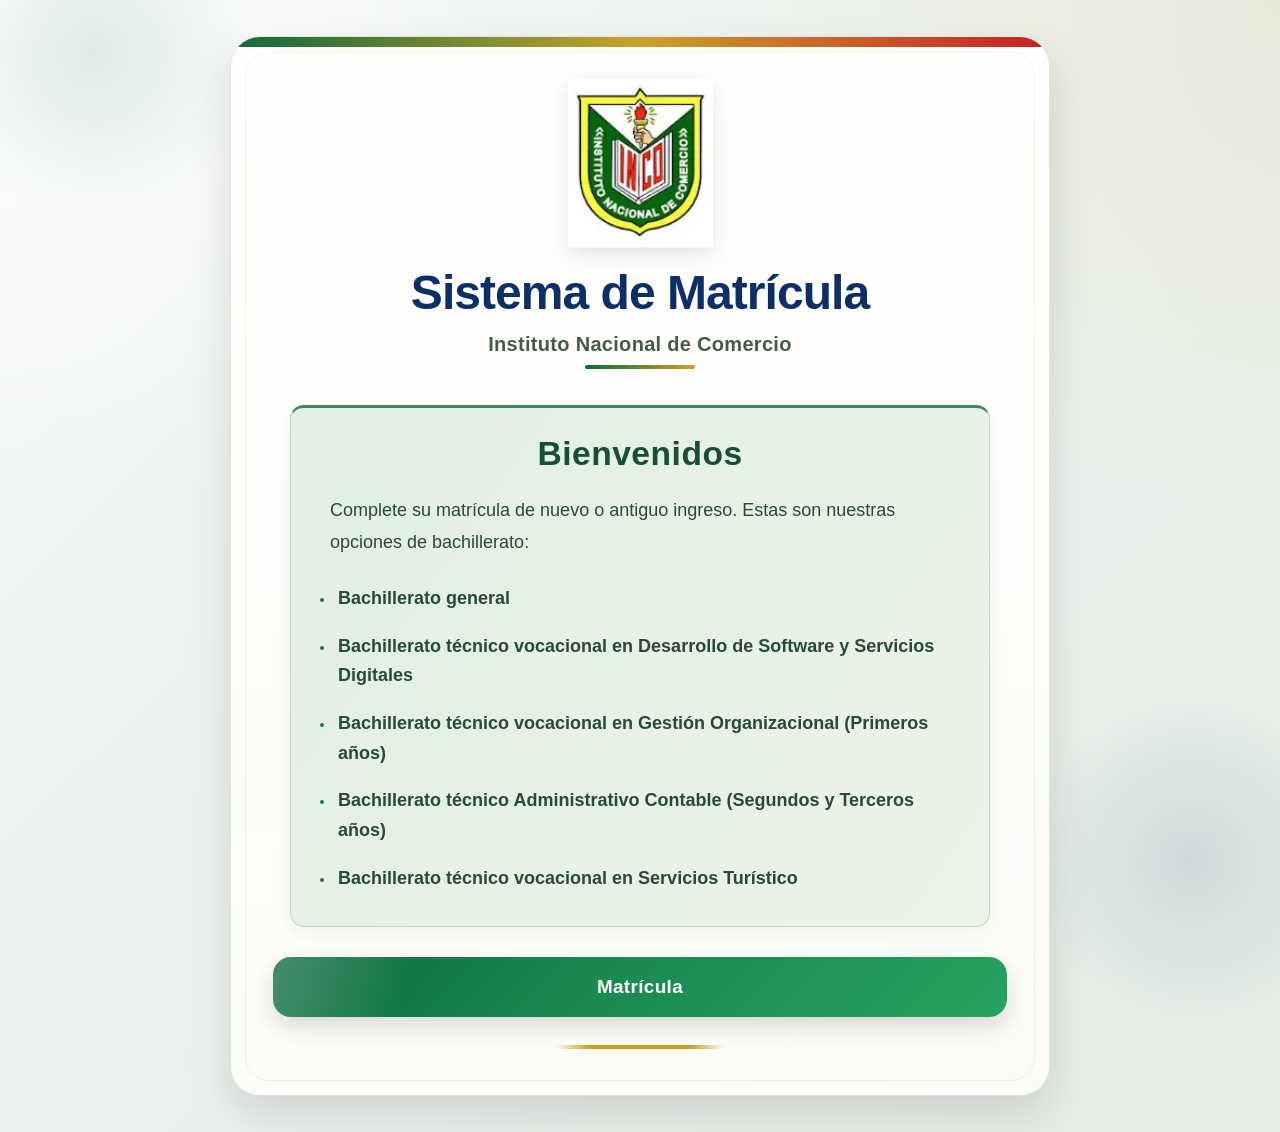
==== Nuevo_ingreso/index.html @ b7c64bee "Add files via upload" ====
<!doctype html>
<html lang="es">
<head>
  <meta charset="utf-8">
  <meta name="viewport" content="width=device-width, initial-scale=1">
  <title>Sistema de Matrícula · INCO</title>
  <link rel="stylesheet" href="./inicio.css?v=5">
</head>
<body class="bienvenida-renovada">
  <main class="pantalla-login">
    <section class="card-login">
      <img src="./img/Escudo-inc.png" alt="Escudo del Instituto Nacional de Comercio" class="logo-login">
      <h1 class="titulo-principal">Sistema de Matrícula</h1>
      <h2 class="subtitulo-principal">Instituto Nacional de Comercio</h2>
      <div class="bloque-bienvenida">
        <h3>Bienvenidos</h3>
        <p class="texto-institucional">Complete su matrícula de nuevo o antiguo ingreso. Estas son nuestras opciones de bachillerato:</p>
        <ul class="lista-carreras">
          <li>Bachillerato general</li>
          <li>Bachillerato técnico vocacional en Desarrollo de Software y Servicios Digitales</li>
          <li>Bachillerato técnico vocacional en Gestión Organizacional (Primeros años)</li>
          <li>Bachillerato técnico Administrativo Contable (Segundos y Terceros años)</li>
          <li>Bachillerato técnico vocacional en Servicios Turístico</li>
        </ul>
      </div>
      <div class="opciones-ingreso">
        <a class="btn-ingreso btn-ingresar" href="./nuevo_ingreso.html">Matrícula</a>
      </div>
    </section>
  </main>
</body>
</html>
---- Nuevo_ingreso/inicio.css ----
* {
  margin: 0;
  padding: 0;
  box-sizing: border-box;
  font-family: Arial, Helvetica, sans-serif;
}

:root {
  --azul: #0c2f67;
  --azul-suave: #204b8f;
  --verde: #0f6a3b;
  --verde-claro: #1f8d53;
  --rojo: #c81f25;
  --rojo-claro: #de2b30;
  --dorado: #caa12b;
  --crema: #fffdf7;
  --fondo-1: #eef3ef;
  --fondo-2: #e8efe7;
  --texto: #1f2e27;
  --blanco: #ffffff;
  --sombra: 0 20px 45px rgba(0, 0, 0, 0.12);
  --sombra-boton: 0 10px 22px rgba(0, 0, 0, 0.14);
}

body {
  min-height: 100vh;
  color: var(--texto);
  background:
    radial-gradient(circle at top left, rgba(255,255,255,0.95) 0%, rgba(255,255,255,0) 28%),
    radial-gradient(circle at top right, rgba(202,161,43,0.10) 0%, rgba(202,161,43,0) 30%),
    linear-gradient(135deg, #f7faf7 0%, #eef3ef 35%, #e5ece6 100%);
  position: relative;
  overflow-x: hidden;
}

/* Detalles decorativos del fondo */
body::before,
body::after {
  content: "";
  position: fixed;
  border-radius: 50%;
  z-index: 0;
  filter: blur(2px);
  pointer-events: none;
}

body::before {
  width: 340px;
  height: 340px;
  top: -120px;
  left: -80px;
  background: radial-gradient(circle, rgba(15,106,59,0.12) 0%, rgba(15,106,59,0) 70%);
}

body::after {
  width: 320px;
  height: 320px;
  bottom: -120px;
  right: -70px;
  background: radial-gradient(circle, rgba(12,47,103,0.10) 0%, rgba(12,47,103,0) 72%);
}

/* CONTENEDOR PRINCIPAL */
.pantalla-login {
  min-height: 100vh;
  display: flex;
  justify-content: center;
  align-items: center;
  padding: 36px 16px;
  position: relative;
  z-index: 1;
}

/* TARJETA PRINCIPAL */
.card-login {
  width: 100%;
  max-width: 820px;
  background:
    linear-gradient(180deg, rgba(255,255,255,0.97) 0%, rgba(252,252,248,0.96) 100%);
  border: 1px solid #dce6dc;
  border-radius: 30px;
  box-shadow: var(--sombra);
  padding: 42px 42px 46px;
  text-align: center;
  position: relative;
  overflow: hidden;
  backdrop-filter: blur(5px);
}

/* Franja superior decorativa */
.card-login::before {
  content: "";
  position: absolute;
  inset: 0 0 auto 0;
  height: 10px;
  background: linear-gradient(90deg, var(--verde) 0%, var(--dorado) 50%, var(--rojo) 100%);
}

/* Sombra interna suave */
.card-login::after {
  content: "";
  position: absolute;
  inset: 14px;
  border-radius: 24px;
  border: 1px solid rgba(202,161,43,0.14);
  pointer-events: none;
}

/* LOGO */
.logo-login {
  width: 145px;
  max-width: 100%;
  display: block;
  margin: 0 auto 16px;
  filter: drop-shadow(0 6px 10px rgba(0,0,0,0.10));
}

/* TITULOS */
.titulo-principal {
  font-size: 2.7rem;
  color: var(--azul);
  margin-bottom: 8px;
  line-height: 1.08;
  font-weight: 800;
  letter-spacing: 0.2px;
}

.subtitulo-principal {
  font-size: 1.35rem;
  color: var(--verde);
  margin-bottom: 24px;
  font-weight: 800;
  position: relative;
  display: inline-block;
  padding-bottom: 10px;
}

.subtitulo-principal::after {
  content: "";
  position: absolute;
  left: 50%;
  bottom: 0;
  width: 110px;
  height: 4px;
  background: linear-gradient(90deg, var(--verde), var(--dorado));
  transform: translateX(-50%);
  border-radius: 999px;
}

/* BLOQUE DE BIENVENIDA */
.bloque-bienvenida {
  margin: 12px auto 30px;
  max-width: 700px;
  background: linear-gradient(135deg, #fffefb 0%, #f9f7ef 100%);
  border: 1px solid #eee4bf;
  border-radius: 24px;
  padding: 26px 24px;
  box-shadow: 0 10px 24px rgba(0,0,0,0.06);
}

.bloque-bienvenida h3 {
  font-size: 2.2rem;
  color: var(--rojo);
  margin-bottom: 10px;
  font-weight: 800;
}

.texto-ingreso {
  font-size: 1.12rem;
  color: #2b3c33;
  margin-bottom: 18px;
  font-weight: 600;
}

.texto-institucional {
  max-width: 620px;
  margin: 0 auto 12px;
  font-size: 1rem;
  line-height: 1.75;
  color: #3a4b41;
}

.texto-institucional:last-child {
  margin-bottom: 0;
}

/* BOTONES */
.opciones-ingreso {
  display: flex;
  flex-direction: column;
  gap: 18px;
  margin-top: 10px;
}

.btn-ingreso {
  display: block;
  width: 100%;
  text-decoration: none;
  color: white;
  font-size: 1.18rem;
  font-weight: 800;
  padding: 19px 22px;
  border-radius: 18px;
  box-shadow: var(--sombra-boton);
  transition: transform 0.28s ease, box-shadow 0.28s ease, filter 0.28s ease;
  position: relative;
  overflow: hidden;
  letter-spacing: 0.2px;
  border: none;
  cursor: pointer;
  font-family: inherit;
  text-align: center;
}

/* brillo decorativo en los botones */
.btn-ingreso::before {
  content: "";
  position: absolute;
  top: 0;
  left: -18%;
  width: 36%;
  height: 100%;
  background: linear-gradient(
    90deg,
    rgba(255,255,255,0) 0%,
    rgba(255,255,255,0.22) 50%,
    rgba(255,255,255,0) 100%
  );
  transform: skewX(-22deg);
  transition: left 0.5s ease;
}

.btn-ingreso:hover::before {
  left: 115%;
}

.btn-ingreso:hover {
  transform: translateY(-4px) scale(1.01);
  filter: brightness(1.03);
  box-shadow: 0 16px 28px rgba(0, 0, 0, 0.18);
}

.btn-ingreso:active {
  transform: translateY(-1px) scale(0.995);
}

.btn-ingresar {
  background: linear-gradient(135deg, #0d6a3b 0%, #198a50 45%, #27a260 100%);
}


/* PEQUEÑO BORDE DORADO ABAJO */
.opciones-ingreso::after {
  content: "";
  display: block;
  width: 170px;
  height: 4px;
  margin: 10px auto 0;
  border-radius: 999px;
  background: linear-gradient(90deg, transparent 0%, var(--dorado) 20%, var(--dorado) 80%, transparent 100%);
}

/* RESPONSIVE */
@media (max-width: 900px) {
  .card-login {
    max-width: 760px;
    padding: 34px 26px 38px;
  }

  .titulo-principal {
    font-size: 2.3rem;
  }

  .subtitulo-principal {
    font-size: 1.2rem;
  }

  .bloque-bienvenida {
    padding: 22px 18px;
  }

  .bloque-bienvenida h3 {
    font-size: 1.95rem;
  }
}

@media (max-width: 768px) {
  .pantalla-login {
    padding: 24px 14px;
  }

  .card-login {
    border-radius: 24px;
    padding: 28px 18px 30px;
  }

  .card-login::after {
    inset: 10px;
    border-radius: 18px;
  }

  .logo-login {
    width: 120px;
  }

  .titulo-principal {
    font-size: 2rem;
  }

  .subtitulo-principal {
    font-size: 1.05rem;
    margin-bottom: 20px;
  }

  .bloque-bienvenida h3 {
    font-size: 1.7rem;
  }

  .texto-ingreso {
    font-size: 1rem;
  }

  .texto-institucional {
    font-size: 0.96rem;
    line-height: 1.65;
  }

  .btn-ingreso {
    font-size: 1.05rem;
    padding: 16px 14px;
    border-radius: 16px;
  }
}

@media (max-width: 480px) {
  .card-login {
    padding: 24px 14px 28px;
  }

  .logo-login {
    width: 100px;
    margin-bottom: 14px;
  }

  .titulo-principal {
    font-size: 1.58rem;
  }

  .subtitulo-principal {
    font-size: 0.95rem;
    padding-bottom: 8px;
  }

  .subtitulo-principal::after {
    width: 90px;
    height: 3px;
  }

  .bloque-bienvenida {
    padding: 18px 14px;
    border-radius: 18px;
  }

  .bloque-bienvenida h3 {
    font-size: 1.45rem;
  }

  .texto-ingreso {
    font-size: 0.95rem;
  }

  .texto-institucional {
    font-size: 0.92rem;
    line-height: 1.58;
  }

  .opciones-ingreso {
    gap: 14px;
  }

  .btn-ingreso {
    font-size: 1rem;
    padding: 15px 12px;
  }
}

/* BOTÓN ADMINISTRADOR */

.btn-admin {
  background: linear-gradient(135deg, #2d2d2d, #1a1a1a, #000000);
  color: #ffffff;
  border: 2px solid #ffd700; /* Borde dorado para destacar */
  text-shadow: 0 0 5px rgba(255, 215, 0, 0.5);
}

.btn-admin:hover {
  background: linear-gradient(135deg, #3d3d3d, #2a2a2a, #111111);
  border-color: #ffed4a;
  box-shadow: 0 0 15px rgba(255, 215, 0, 0.3);
}

/* BOTÓN DOCENTE */
.btn-docente {
  background: linear-gradient(
    135deg,
    #c81f25 0%,
    #e85b24 50%,
    #f2b705 100%
  );
  color: #ffffff;
  border: none;
}

.admin-login {
  margin-top: 18px;
  display: flex;
  flex-direction: column;
  gap: 10px;
  text-align: left;
}

.admin-login label {
  font-size: 0.9rem;
  font-weight: 700;
  color: #2b3c33;
}

.admin-login input {
  padding: 10px 12px;
  border-radius: 10px;
  border: 1px solid #cfd8d2;
  font-size: 1rem;
}

.admin-login input:focus {
  outline: none;
  border-color: var(--dorado);
  box-shadow: 0 0 0 3px rgba(202,161,43,0.18);
}

.admin-login input.campo-error {
  border-color: var(--rojo-claro);
  background: #fdeceb;
}

.mensaje-login {
  color: var(--rojo);
  font-weight: 700;
  font-size: 0.92rem;
  min-height: 1.2em;
}

/* ================= MODALES ================= */

.modal-overlay {
  position: fixed;
  inset: 0;
  background: rgba(12, 20, 16, 0.55);
  backdrop-filter: blur(3px);
  display: flex;
  justify-content: center;
  align-items: center;
  padding: 20px;
  z-index: 50;
  animation: fadeIn 0.2s ease;
}

.modal-overlay.oculto {
  display: none;
}

.modal-caja {
  position: relative;
  width: 100%;
  max-width: 420px;
  background: var(--crema);
  border-radius: 22px;
  padding: 32px 28px 28px;
  box-shadow: var(--sombra);
  border: 1px solid #dce6dc;
  animation: slideUp 0.25s ease;
}

.modal-cerrar {
  position: absolute;
  top: 12px;
  right: 14px;
  background: none;
  border: none;
  font-size: 1.6rem;
  line-height: 1;
  color: #6b7a71;
  cursor: pointer;
  padding: 4px 8px;
  border-radius: 8px;
}

.modal-cerrar:hover {
  background: rgba(0,0,0,0.06);
  color: var(--texto);
}

.modal-titulo {
  font-size: 1.5rem;
  color: var(--azul);
  font-weight: 800;
  margin-bottom: 6px;
  text-align: center;
}

.modal-subtitulo {
  font-size: 0.95rem;
  color: #5b6b61;
  text-align: center;
  margin-bottom: 22px;
}

.modal-opciones {
  display: flex;
  flex-direction: column;
  gap: 14px;
}

.btn-tipo-nuevo {
  background: linear-gradient(135deg, #0d6a3b 0%, #198a50 45%, #27a260 100%);
}

.btn-tipo-antiguo {
  background: linear-gradient(135deg, var(--azul) 0%, var(--azul-suave) 100%);
}

@keyframes fadeIn {
  from { opacity: 0; }
  to { opacity: 1; }
}

@keyframes slideUp {
  from { opacity: 0; transform: translateY(16px); }
  to { opacity: 1; transform: translateY(0); }
}

@media (max-width: 480px) {
  .modal-caja {
    padding: 26px 20px 24px;
    border-radius: 18px;
  }
}

/* =========================================
   BOTÓN DOCENTE - INDEPENDIENTE
   ROJO → NARANJA → AMARILLO
   ========================================= */

.btn-docente {
  background: linear-gradient(
    135deg,
    #c81f25 0%,
    #e85b24 50%,
    #f2b705 100%
  ) !important;

  color: #ffffff !important;
  border: none !important;
  text-shadow: 0 1px 3px rgba(0, 0, 0, 0.30);
}

/* Hover */
.btn-docente:hover {
  background: linear-gradient(
    135deg,
    #d9232a 0%,
    #f06a24 50%,
    #ffd21a 100%
  ) !important;

  color: #ffffff !important;
  transform: translateY(-4px) scale(1.01);
  box-shadow: 0 16px 28px rgba(0, 0, 0, 0.18);
}

/* Cuando se presiona */
.btn-docente:active {
  transform: translateY(-1px) scale(0.995);
}

/* Brillo del botón */
.btn-docente::before {
  background: linear-gradient(
    90deg,
    rgba(255,255,255,0) 0%,
    rgba(255,255,255,0.28) 50%,
    rgba(255,255,255,0) 100%
  );
}
/* Bienvenida: tipografía editorial y oferta académica legible. */
.bienvenida-renovada { font-family: 'Segoe UI', Arial, sans-serif; }
.bienvenida-renovada .titulo-principal { font-family: Georgia, 'Times New Roman', serif; font-size: clamp(2rem, 5vw, 3.2rem); font-weight: 700; line-height: 1.12; letter-spacing: -.035em; color: #154d39; text-shadow: none; }
.bienvenida-renovada .subtitulo-principal { font-family: 'Segoe UI', Arial, sans-serif; font-size: clamp(1rem, 2.5vw, 1.2rem); font-weight: 600; line-height: 1.5; letter-spacing: .015em; color: #435b4f; }
.bienvenida-renovada .bloque-bienvenida { text-align: left; background: #f6f9f4; border: 1px solid #d6e3d5; padding: 28px; border-radius: 20px; }
.bienvenida-renovada .bloque-bienvenida h3 { font-family: Georgia, 'Times New Roman', serif; font-size: 1.9rem; line-height: 1.2; font-weight: 700; color: #205a42; letter-spacing: -.025em; margin-bottom: 12px; }
.bienvenida-renovada .texto-institucional { font-family: 'Segoe UI', Arial, sans-serif; font-size: 1rem; line-height: 1.7; color: #46574b; text-align: left; }
.bienvenida-renovada .lista-carreras { list-style: none; padding: 0; margin: 22px 0 0; display: grid; gap: 10px; }
.bienvenida-renovada .lista-carreras li { font-family: 'Segoe UI', Arial, sans-serif; font-size: 1rem; font-weight: 500; line-height: 1.55; color: #234734; background: #fff; border: 1px solid #dbe5d8; border-left: 4px solid #b99a49; border-radius: 4px 12px 12px 4px; padding: 14px 18px; overflow-wrap: anywhere; }
.bienvenida-renovada .btn-ingreso { font-family: 'Segoe UI', Arial, sans-serif; font-weight: 600; letter-spacing: .02em; }
@media(max-width: 520px) {
 .bienvenida-renovada .bloque-bienvenida { padding: 20px 16px; }
 .bienvenida-renovada .lista-carreras li { padding: 12px; font-size: .95rem; }
}

/* Bienvenida sencilla, cercana al diseño original. */
.bienvenida-renovada .titulo-principal { font-family: Arial, Helvetica, sans-serif; font-size: clamp(1.8rem, 4vw, 2.5rem); font-weight: 700; letter-spacing: -.02em; color: #0c2f67; }
.bienvenida-renovada .bloque-bienvenida { background: #fcfcf9; border-color: #e3e6dc; border-radius: 14px; padding: 24px; box-shadow: none; }
.bienvenida-renovada .bloque-bienvenida h3 { font-family: Arial, Helvetica, sans-serif; font-size: 1.6rem; font-weight: 600; letter-spacing: 0; text-align: center; color: #205a42; }
.bienvenida-renovada .texto-institucional { font-family: Arial, Helvetica, sans-serif; font-size: .95rem; line-height: 1.65; }
.bienvenida-renovada .lista-carreras { display: block; list-style: disc; padding-left: 20px; margin-top: 16px; }
.bienvenida-renovada .lista-carreras li { font-family: Arial, Helvetica, sans-serif; font-size: .95rem; font-weight: 400; line-height: 1.6; background: none; border: 0; border-radius: 0; padding: 5px 0 5px 3px; color: #304b3d; }
.bienvenida-renovada .lista-carreras li::marker { color: #2e7652; font-size: .8em; }
@media(max-width:520px) { .bienvenida-renovada .bloque-bienvenida { padding: 20px 16px; } }

/* Fondo suave y tipografía clara para el bloque de bienvenida. */
.bienvenida-renovada .bloque-bienvenida {
  background: linear-gradient(125deg, #e1efe5 0%, #edf3e6 100%);
  border: 1px solid #bed3c2;
  border-top: 3px solid #438563;
  box-shadow: 0 5px 16px rgba(32, 78, 52, .06);
}
.bienvenida-renovada .bloque-bienvenida h3 {
  font-family: 'Trebuchet MS', 'Segoe UI', Arial, sans-serif;
  font-size: 1.7rem;
  font-weight: 700;
  letter-spacing: .015em;
  color: #194e36;
  margin-bottom: 14px;
}
.bienvenida-renovada .texto-institucional,
.bienvenida-renovada .lista-carreras li {
  font-family: 'Trebuchet MS', 'Segoe UI', Arial, sans-serif;
  font-size: 1rem;
  font-weight: 400;
  line-height: 1.7;
  color: #284b39;
}
.bienvenida-renovada .lista-carreras li { padding-top: 6px; padding-bottom: 6px; }
.bienvenida-renovada .lista-carreras li::marker { color: #287249; }
@media (max-width: 520px) {
  .bienvenida-renovada .texto-institucional,
  .bienvenida-renovada .lista-carreras li { font-size: .95rem; }
}

/* Lectura más cómoda: tamaños amplios y jerarquía tipográfica. */
.bienvenida-renovada .titulo-principal {
  font-family: 'Trebuchet MS', 'Segoe UI', Arial, sans-serif;
  font-size: clamp(2rem, 4.5vw, 3rem);
  font-weight: 700;
  line-height: 1.2;
}
.bienvenida-renovada .subtitulo-principal { font-size: 1.25rem; line-height: 1.5; }
.bienvenida-renovada .bloque-bienvenida h3 {
  font-size: 2.1rem;
  line-height: 1.3;
  margin-bottom: 18px;
}
.bienvenida-renovada .texto-institucional { font-size: 1.125rem; line-height: 1.8; }
.bienvenida-renovada .lista-carreras li {
  font-size: 1.125rem;
  font-weight: 600;
  line-height: 1.65;
  padding-top: 9px;
  padding-bottom: 9px;
}
@media (max-width: 520px) {
  .bienvenida-renovada .subtitulo-principal { font-size: 1.1rem; }
  .bienvenida-renovada .bloque-bienvenida h3 { font-size: 1.85rem; }
  .bienvenida-renovada .texto-institucional,
  .bienvenida-renovada .lista-carreras li { font-size: 1.0625rem; }
}
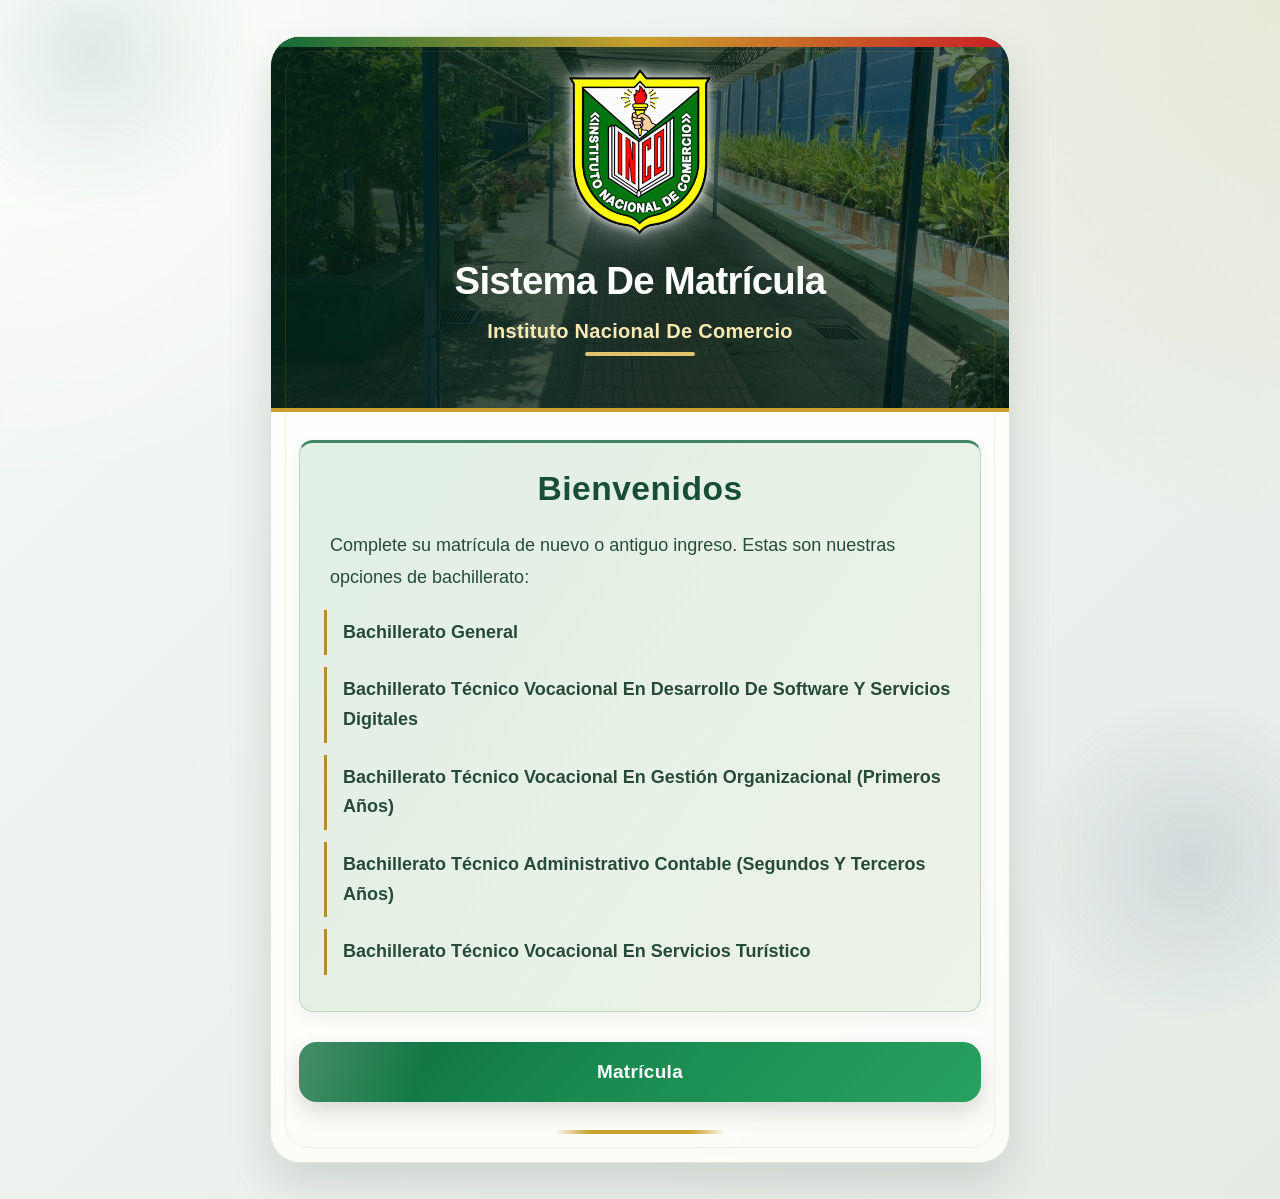
==== commit aecb6322: "Add files via upload" ====
--- a/Nuevo_ingreso/index.html
+++ b/Nuevo_ingreso/index.html
@@ -1,32 +1,35 @@
-<!doctype html>
-<html lang="es">
-<head>
-  <meta charset="utf-8">
-  <meta name="viewport" content="width=device-width, initial-scale=1">
-  <title>Sistema de Matrícula · INCO</title>
-  <link rel="stylesheet" href="./inicio.css?v=5">
-</head>
-<body class="bienvenida-renovada">
-  <main class="pantalla-login">
-    <section class="card-login">
-      <img src="./img/Escudo-inc.png" alt="Escudo del Instituto Nacional de Comercio" class="logo-login">
-      <h1 class="titulo-principal">Sistema de Matrícula</h1>
-      <h2 class="subtitulo-principal">Instituto Nacional de Comercio</h2>
-      <div class="bloque-bienvenida">
-        <h3>Bienvenidos</h3>
-        <p class="texto-institucional">Complete su matrícula de nuevo o antiguo ingreso. Estas son nuestras opciones de bachillerato:</p>
-        <ul class="lista-carreras">
-          <li>Bachillerato general</li>
-          <li>Bachillerato técnico vocacional en Desarrollo de Software y Servicios Digitales</li>
-          <li>Bachillerato técnico vocacional en Gestión Organizacional (Primeros años)</li>
-          <li>Bachillerato técnico Administrativo Contable (Segundos y Terceros años)</li>
-          <li>Bachillerato técnico vocacional en Servicios Turístico</li>
-        </ul>
-      </div>
-      <div class="opciones-ingreso">
-        <a class="btn-ingreso btn-ingresar" href="./nuevo_ingreso.html">Matrícula</a>
-      </div>
-    </section>
-  </main>
-</body>
-</html>
+<!doctype html>
+<html lang="es">
+<head>
+  <meta charset="utf-8">
+  <meta name="viewport" content="width=device-width, initial-scale=1">
+  <title>Sistema De Matrícula · INCO</title>
+  <link rel="stylesheet" href="./inicio.css?v=7">
+</head>
+<body class="bienvenida-renovada">
+  <main class="pantalla-login">
+    <section class="card-login">
+      <header class="portada-inco">
+      <img src="./img/escudo-transparente.png" alt="Escudo del Instituto Nacional de Comercio" class="logo-login">
+      <h1 class="titulo-principal">Sistema De Matrícula</h1>
+      <h2 class="subtitulo-principal">Instituto Nacional De Comercio</h2>
+      </header>
+      <div class="bloque-bienvenida">
+        <h3>Bienvenidos</h3>
+        <p class="texto-institucional">Complete su matrícula de nuevo o antiguo ingreso. Estas son nuestras opciones de bachillerato:</p>
+        <ul class="lista-carreras">
+          <li>Bachillerato General</li>
+          <li>Bachillerato Técnico Vocacional En Desarrollo De Software Y Servicios Digitales</li>
+          <li>Bachillerato Técnico Vocacional En Gestión Organizacional (Primeros Años)</li>
+          <li>Bachillerato Técnico Administrativo Contable (Segundos Y Terceros Años)</li>
+          <li>Bachillerato Técnico Vocacional En Servicios Turístico</li>
+        </ul>
+      </div>
+      <div class="opciones-ingreso">
+        <a class="btn-ingreso btn-ingresar" href="./nuevo_ingreso.html">Matrícula</a>
+      </div>
+    </section>
+  </main>
+</body>
+</html>
+
--- a/Nuevo_ingreso/inicio.css
+++ b/Nuevo_ingreso/inicio.css
@@ -674,3 +674,41 @@
   .bienvenida-renovada .texto-institucional,
   .bienvenida-renovada .lista-carreras li { font-size: 1.0625rem; }
 }
+/* Portada institucional: fotografía del campus y escudo transparente. */
+.bienvenida-renovada .card-login { max-width: 960px; padding: 0 28px 28px; overflow: hidden; }
+.bienvenida-renovada .portada-inco {
+  margin: 0 -28px 28px; padding: 34px 24px 40px;
+  background: linear-gradient(90deg, rgba(4,35,24,.85), rgba(4,35,24,.58)), url('./img/campus-inicio.png') center 47% / cover;
+  border-bottom: 4px solid #caa12b; text-align: center;
+}
+.bienvenida-renovada .portada-inco .logo-login {
+  width: 210px; height: 230px; max-width: 65%; object-fit: contain;
+  background: transparent; border: 0; border-radius: 0; padding: 0;
+  box-shadow: none; margin: 0 auto 18px;
+  filter: drop-shadow(0 0 5px white) drop-shadow(0 3px 16px rgba(255,255,255,.45));
+}
+.bienvenida-renovada .portada-inco .titulo-principal { color: #fff; margin: 0 0 12px; font-size: clamp(2rem, 5vw, 3rem); }
+.bienvenida-renovada .portada-inco .subtitulo-principal { color: #f9e9b4; font-size: clamp(1.1rem, 3vw, 1.5rem); }
+.bienvenida-renovada .portada-inco .subtitulo-principal::after { background: #dfc36d; }
+.bienvenida-renovada .lista-carreras { list-style: none; padding-left: 0; }
+.bienvenida-renovada .lista-carreras li { border-left: 3px solid #ad9038; padding: 8px 0 8px 16px; margin: 12px 0; }
+@media (max-width:520px) {
+ .bienvenida-renovada .card-login { padding: 0 16px 20px; }
+ .bienvenida-renovada .portada-inco { margin: 0 -16px 22px; padding: 26px 16px 30px; }
+ .bienvenida-renovada .portada-inco .logo-login { width: 175px; height: 195px; }
+}
+/* Inicio adaptable: ancho contenido en laptop y encabezado compacto en móvil. */
+.bienvenida-renovada .card-login { max-width: 740px; }
+.bienvenida-renovada .portada-inco { padding-top: 24px; padding-bottom: 28px; }
+.bienvenida-renovada .portada-inco .logo-login { width: 170px; height: 185px; margin-bottom: 12px; }
+.bienvenida-renovada .portada-inco .titulo-principal { font-size: clamp(1.65rem, 4vw, 2.4rem); }
+.bienvenida-renovada .portada-inco .subtitulo-principal { font-size: clamp(1rem, 2.5vw, 1.25rem); }
+@media (max-width: 520px) {
+ .bienvenida-renovada .pantalla-login { padding: 16px 12px; }
+ .bienvenida-renovada .portada-inco { padding: 22px 16px 24px; }
+ .bienvenida-renovada .portada-inco .logo-login { width: 140px; height: 154px; }
+ .bienvenida-renovada .bloque-bienvenida { padding: 20px 16px; }
+ .bienvenida-renovada .bloque-bienvenida h3 { font-size: 1.6rem; }
+ .bienvenida-renovada .texto-institucional,
+ .bienvenida-renovada .lista-carreras li { font-size: 1rem; line-height: 1.6; }
+}
